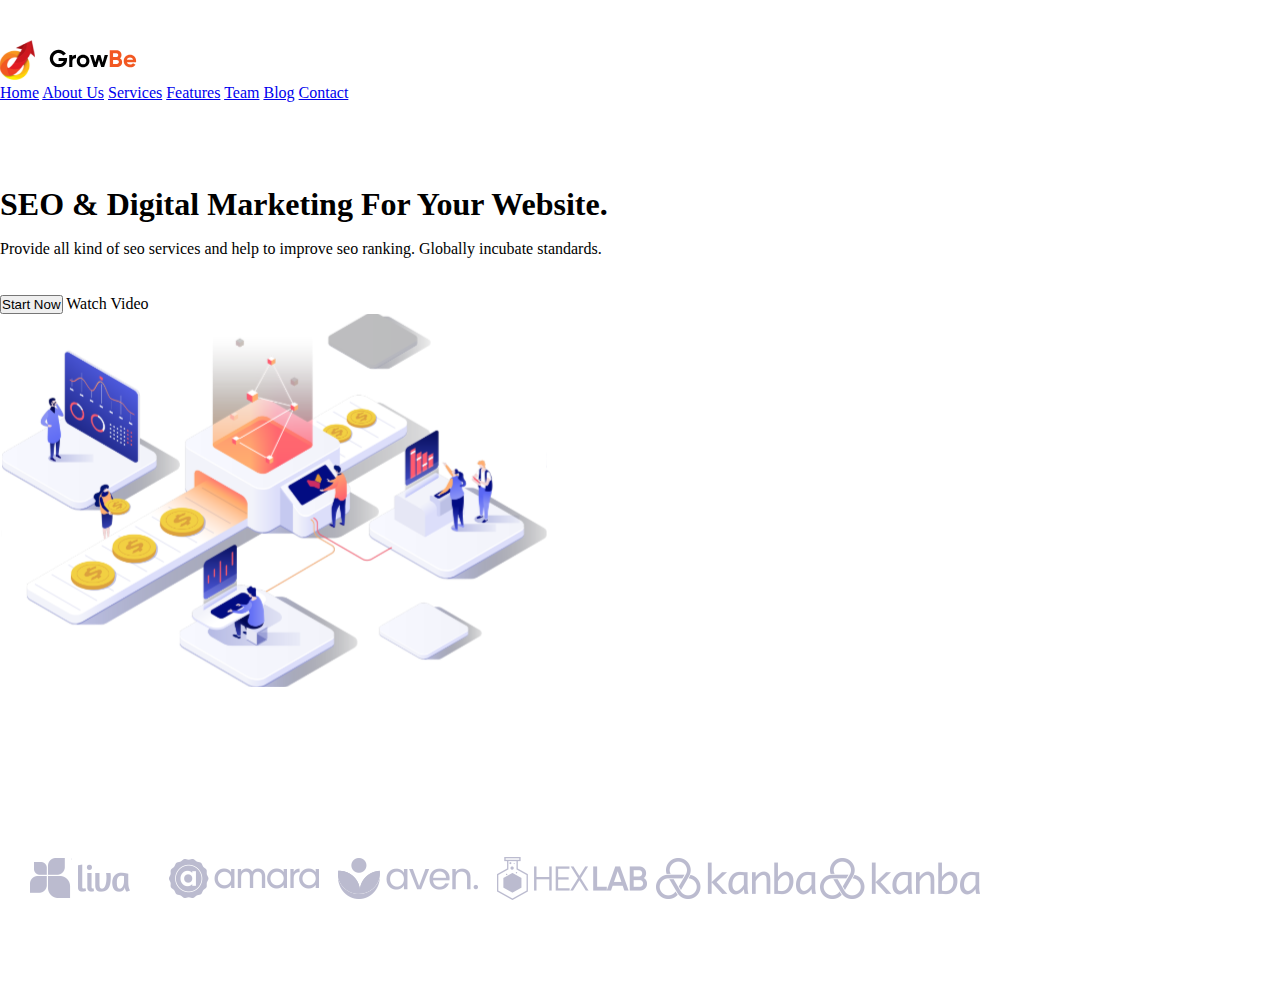
==== sem3/index.html @ 1c982be3 "sem3 is done" ====
<!DOCTYPE html>
<html lang="en">

<head>
    <meta charset="UTF-8">
    <meta http-equiv="X-UA-Compatible" content="IE=edge">
    <meta name="viewport" content="width=device-width, initial-scale=1.0">
    <title>GrowBe</title>
    <link rel="stylesheet" href="style.css">
</head>

<body>
    <div class="top">
        <div class="top__header">
            <img src="img/Logo.svg" alt="logo">
            <div class="top__header-nav">
                <a href="#" class="top__header-nav--link">Home</a>
                <a href="#" class="top__header-nav--link">About Us</a>
                <a href="#" class="top__header-nav--link">Services</a>
                <a href="#" class="top__header-nav--link">Features</a>
                <a href="#" class="top__header-nav--link">Team</a>
                <a href="#" class="top__header-nav--link">Blog</a>
                <a href="#" class="top__header-nav--link">Contact</a>
            </div>
        </div>
        <div class="top__content">
            <div class="top__content-text">
                <h1 class="top__content-text--title">SEO & Digital
                    Marketing For Your
                    Website.</h1>
                <p class="top__content-text--subtitle">Provide all kind of seo services and help to improve
                    seo ranking. Globally incubate standards.</p>
                <div class="top__content-text--buttons">
                    <button class="btn">Start Now</button>
                    <span class="btn-text">Watch Video</span>
                </div>
            </div>
            <img src="img/Image.svg" alt="top photo">
        </div>
        <div class="top__logos">
            <img src="img/1.svg" alt="logo1" class="top__logos-img">
            <img src="img/2.svg" alt="logo2" class="top__logos-img">
            <img src="img/3.svg" alt="logo3" class="top__logos-img">
            <img src="img/4.svg" alt="logo4" class="top__logos-img">
            <img src="img/5.svg" alt="logo5" class="top__logos-img">
            <img src="img/6.svg" alt="logo6" class="top__logos-img">
        </div>
    </div>
</body>

</html>
---- sem3/style.css ----
* {
    margin: 0;
    padding: 0;
}

.top {
    padding-bottom: 96px;
}

.top__header {
    margin-top: 40px;
    margin-bottom: 84px;
}

.top__content {
    margin-bottom: 163px;
}

.top__content-text--buttons {
    margin-top: 37px;
}
.top__content-text--subtitle {
    margin-top: 17px;
}
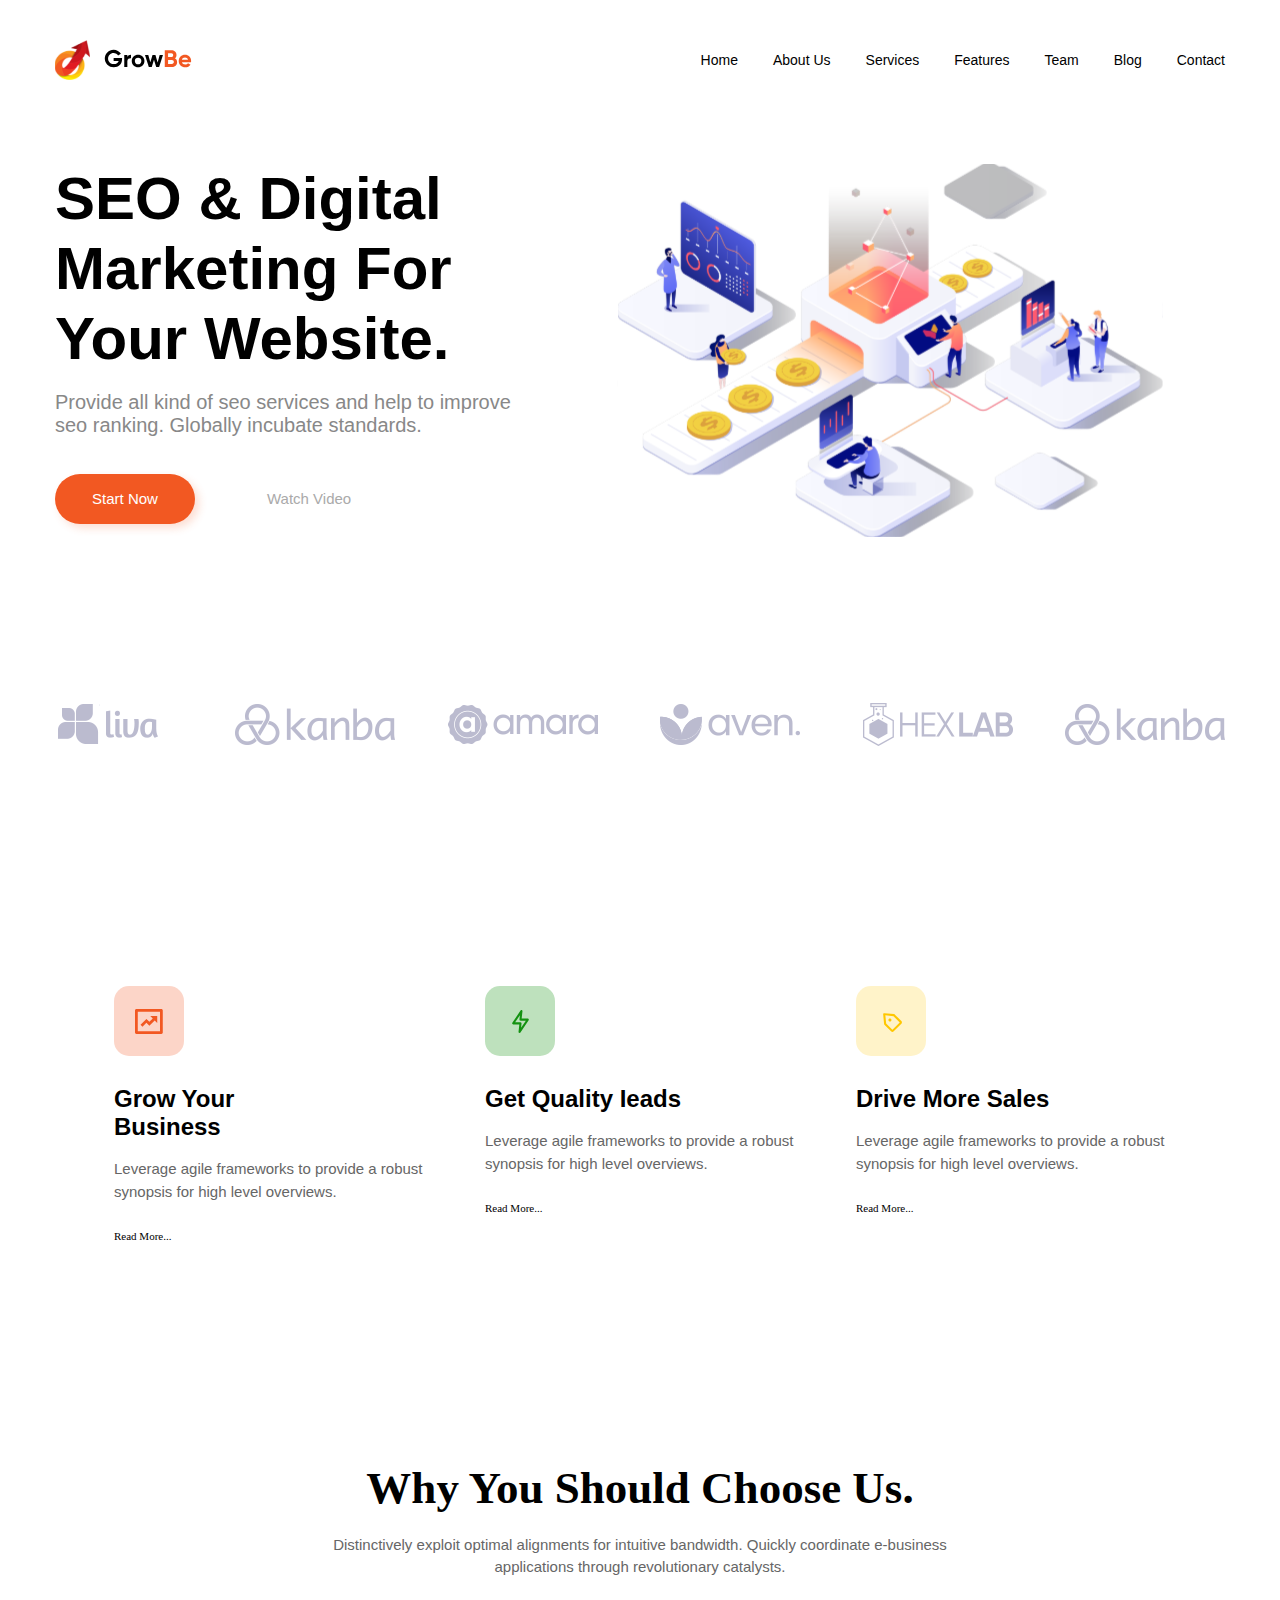
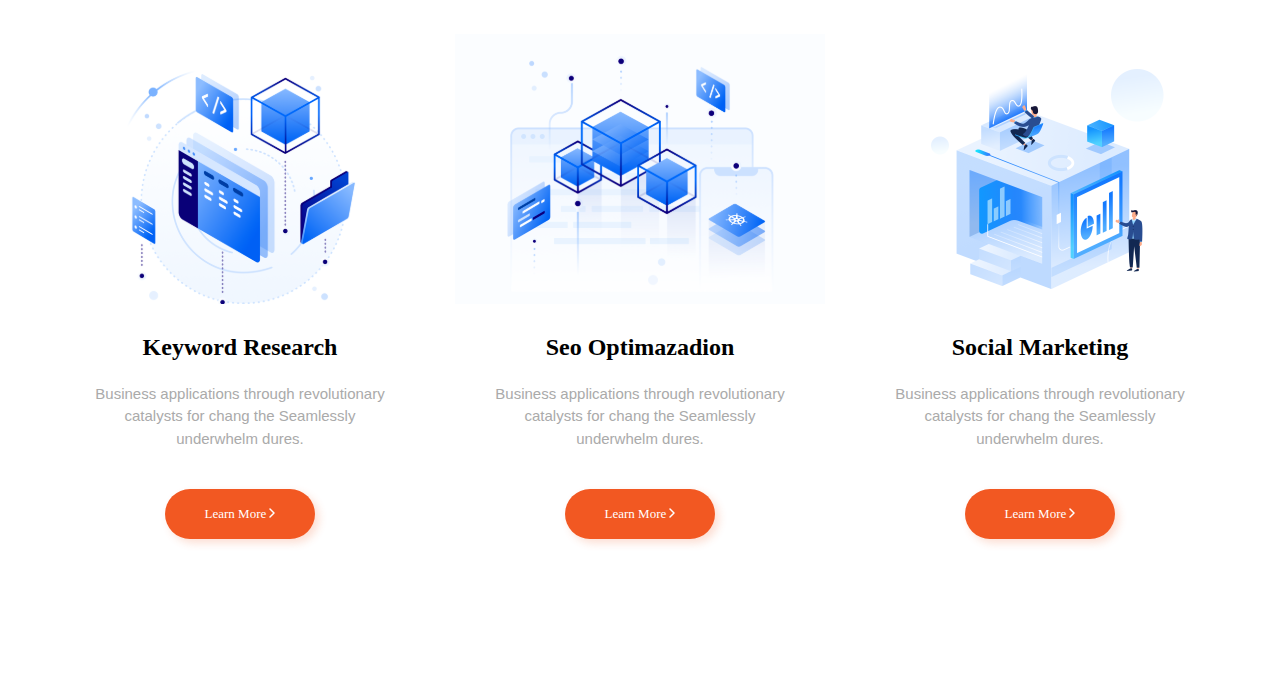
==== commit b5c342fb: "sem9 is done" ====
--- a/sem3/index.html
+++ b/sem3/index.html
@@ -7,10 +7,11 @@
     <meta name="viewport" content="width=device-width, initial-scale=1.0">
     <title>GrowBe</title>
     <link rel="stylesheet" href="style.css">
+    <link rel="stylesheet" href="fonts/fonts.css">
 </head>
 
 <body>
-    <div class="top">
+    <div class="top central">
         <div class="top__header">
             <img src="img/Logo.svg" alt="logo">
             <div class="top__header-nav">
@@ -39,11 +40,83 @@
         </div>
         <div class="top__logos">
             <img src="img/1.svg" alt="logo1" class="top__logos-img">
+            <img src="img/5.svg" alt="logo5" class="top__logos-img">
             <img src="img/2.svg" alt="logo2" class="top__logos-img">
             <img src="img/3.svg" alt="logo3" class="top__logos-img">
             <img src="img/4.svg" alt="logo4" class="top__logos-img">
-            <img src="img/5.svg" alt="logo5" class="top__logos-img">
             <img src="img/6.svg" alt="logo6" class="top__logos-img">
+        </div>
+    </div>
+    <div class="block2 central">
+        <div class="block2__item">
+            <img src="img/block2/icon1.svg" alt="icon1">
+            <h2 class="block2__item-title">Grow Your Business</h2>
+            <p class="block2__item-text">Leverage agile frameworks to provide a robust synopsis for high level
+                overviews.</p>
+            <p class="block2__item-subtext">Read More...</p>
+        </div>
+        <div class="block2__item">
+            <img src="img/block2/icon2.svg" alt="icon2">
+            <h2 class="block2__item-title">Get Quality Ieads</h2>
+            <p class="block2__item-text">Leverage agile frameworks to provide a robust synopsis for high level
+                overviews.</p>
+            <p class="block2__item-subtext">Read More...</p>
+        </div>
+        <div class="block2__item">
+            <img src="img/block2/icon3.svg" alt="icon3">
+            <h2 class="block2__item-title">Drive More Sales</h2>
+            <p class="block2__item-text">Leverage agile frameworks to provide a robust synopsis for high level
+                overviews.</p>
+            <p class="block2__item-subtext">Read More...</p>
+        </div>
+    </div>
+    <div class="block3 central">
+        <div class="block3__text">
+            <h1 class="block3__title">Why You Should Choose Us.</h1>
+            <p class="block3__subtitle">Distinctively exploit optimal alignments for intuitive bandwidth. Quickly
+                coordinate e-business applications through revolutionary catalysts.</p>
+        </div>
+        <div class="block3__items">
+            <div class="block3__item">
+                <img src="img/block2/illustration1.svg" alt="illustration1">
+                <h2 class="block3__item-title">Keyword Research</h2>
+                <p class="block3__item-text">Business applications through revolutionary catalysts for chang the
+                    Seamlessly underwhelm dures.</p>
+                <button class="block3__item-btn">
+                    Learn More <svg width="6" height="10" viewBox="0 0 6 10" fill="none"
+                        xmlns="http://www.w3.org/2000/svg">
+                        <path d="M1 9L5 5L1 1" stroke="white" stroke-width="1.5" stroke-linecap="round"
+                            stroke-linejoin="round" />
+                    </svg>
+                </button>
+            </div>
+            <div class="block3__item">
+                <img src="img/block2/illustration2.svg" alt="illustration2">
+                <h2 class="block3__item-title">Seo Optimazadion</h2>
+                <p class="block3__item-text">Business applications through revolutionary catalysts for chang the
+                    Seamlessly underwhelm dures.</p>
+                <button class="block3__item-btn">
+                    Learn More <svg width="6" height="10" viewBox="0 0 6 10" fill="none"
+                        xmlns="http://www.w3.org/2000/svg">
+                        <path d="M1 9L5 5L1 1" stroke="white" stroke-width="1.5" stroke-linecap="round"
+                            stroke-linejoin="round" />
+                    </svg>
+
+                </button>
+            </div>
+            <div class="block3__item">
+                <img src="img/block2/illustration3.svg" alt="illustration3">
+                <h2 class="block3__item-title">Social Marketing</h2>
+                <p class="block3__item-text">Business applications through revolutionary catalysts for chang the
+                    Seamlessly underwhelm dures.</p>
+                <button class="block3__item-btn">
+                    Learn More <svg width="6" height="10" viewBox="0 0 6 10" fill="none"
+                        xmlns="http://www.w3.org/2000/svg">
+                        <path d="M1 9L5 5L1 1" stroke="white" stroke-width="1.5" stroke-linecap="round"
+                            stroke-linejoin="round" />
+                    </svg>
+                </button>
+            </div>
         </div>
     </div>
 </body>
--- a/sem3/style.css
+++ b/sem3/style.css
@@ -3,6 +3,19 @@
     padding: 0;
 }
 
+body {
+    font-family: 'Gilroy', sans-serif;
+}
+
+a {
+    text-decoration: none;
+}
+
+.central {
+    padding-left: calc(50% - 1170px / 2);
+    padding-right: calc(50% - 1170px / 2);
+}
+
 .top {
     padding-bottom: 96px;
 }
@@ -10,15 +23,202 @@
 .top__header {
     margin-top: 40px;
     margin-bottom: 84px;
+    display: flex;
+    justify-content: space-between;
+    align-items: center;
+}
+
+.top__header-nav {
+    display: flex;
+    gap: 35px;
+}
+
+.top__header-nav--link {
+    font-size: 14px;
+    line-height: 16px;
+    color: black;
+}
+
+.top__header-nav--link:hover {
+    color: #F25822;
 }
 
 .top__content {
     margin-bottom: 163px;
+    display: flex;
+    gap: 39px;
+}
+
+.top__content-text--title {
+    width: 522px;
+    font-size: 60px;
+    line-height: 70px;
+    color: #000000;
+    font-family: 'Gilroy-Bold', sans-serif;
 }
 
 .top__content-text--buttons {
     margin-top: 37px;
-}
+    width: 302px;
+    display: flex;
+    justify-content: space-between;
+    align-items: center;
+}
+
 .top__content-text--subtitle {
+    width: 466px;
+    font-family: 'Gilroy-Medium', sans-serif;
+    font-size: 20px;
+    line-height: 23px;
+    color: #888888;
     margin-top: 17px;
+}
+
+.btn {
+    font-family: 'Gilroy-Bold', sans-serif;
+    font-size: 15px;
+    line-height: 18px;
+    color: #FFFFFF;
+    width: 140px;
+    height: 50px;
+    background: #F25822;
+    border-radius: 50px;
+    border: 0;
+    box-shadow: 4px 4px 8px rgba(242, 88, 34, 0.2);
+}
+
+.btn-text {
+    width: 90px;
+    font-family: 'Gilroy-Bold', sans-serif;
+    font-size: 15px;
+    line-height: 18px;
+    color: #AAAAAA;
+}
+
+.top__logos {
+    display: flex;
+    align-items: center;
+    justify-content: space-between;
+}
+
+.top__logos-img:first-child {
+    margin-left: -27px;
+}
+
+/* ------------------------------------------ */
+
+.block2 {
+    display: flex;
+    gap: 61px;
+    padding-top: 140px;
+    padding-bottom: 125px;
+    flex-wrap: nowrap;
+    justify-content: center;
+}
+
+.block2__item {
+    width: 310px;
+    transition: 0.3s;
+}
+
+.block2__item:hover {
+    scale: 1.1;
+}
+
+.block2__item-title {
+    width: 215px;
+    font-family: 'Gilroy-Bold', sans-serif;
+    font-size: 24px;
+    line-height: 28px;
+    color: #000000;
+    margin-top: 25px;
+    margin-bottom: 17px;
+}
+
+.block2__item-text {
+    font-size: 15px;
+    line-height: 150%;
+    color: #666666;
+    margin-bottom: 25px;
+}
+
+.block2__item-subtext {
+    font-family: 'Gilroy-Bold';
+    font-size: 11px;
+    line-height: 150%;
+    color: #000000;
+}
+
+/* ------------------------------------------ */
+
+.block3 {}
+
+.block3__text {
+    display: flex;
+    width: 682px;
+    margin-left: auto;
+    margin-right: auto;
+    padding-top: 92px;
+    padding-bottom: 55px;
+    flex-direction: column;
+    text-align: center;
+}
+
+.block3__title {
+    font-family: 'Gilroy-Bold';
+    font-size: 45px;
+    line-height: 53px;
+    color: #000000;
+    padding-bottom: 19px;
+}
+
+.block3__subtitle {
+    font-size: 15px;
+    line-height: 150%;
+    color: #666666;
+}
+
+.block3__items {
+    display: flex;
+    gap: 30px;
+    margin-bottom: 100px;
+    flex-wrap: nowrap;
+}
+
+.block3__item {
+    width: 370px;
+    text-align: center;
+}
+
+.block3__item-title {
+    padding-top: 25px;
+    padding-bottom: 22px;
+    font-family: 'Gilroy-Bold';
+    font-size: 24px;
+    line-height: 28px;
+    color: #000000;
+}
+
+.block3__item-text {
+    padding-bottom: 39px;
+    padding-left: 30px;
+    padding-right: 30px;
+    font-size: 15px;
+    line-height: 150%;
+    color: #AAAAAA;
+}
+
+.block3__item-btn {
+    width: 150px;
+    background: #F25822;
+    box-shadow: 4px 4px 8px rgba(242, 88, 34, 0.2);
+    border-radius: 50px;
+    font-family: 'Gilroy-Bold';
+    font-size: 13px;
+    line-height: 150%;
+    color: #FFFFFF;
+    border: none;
+    padding-top: 15px;
+    padding-bottom: 15px;
+    margin-bottom: 50px;
 }